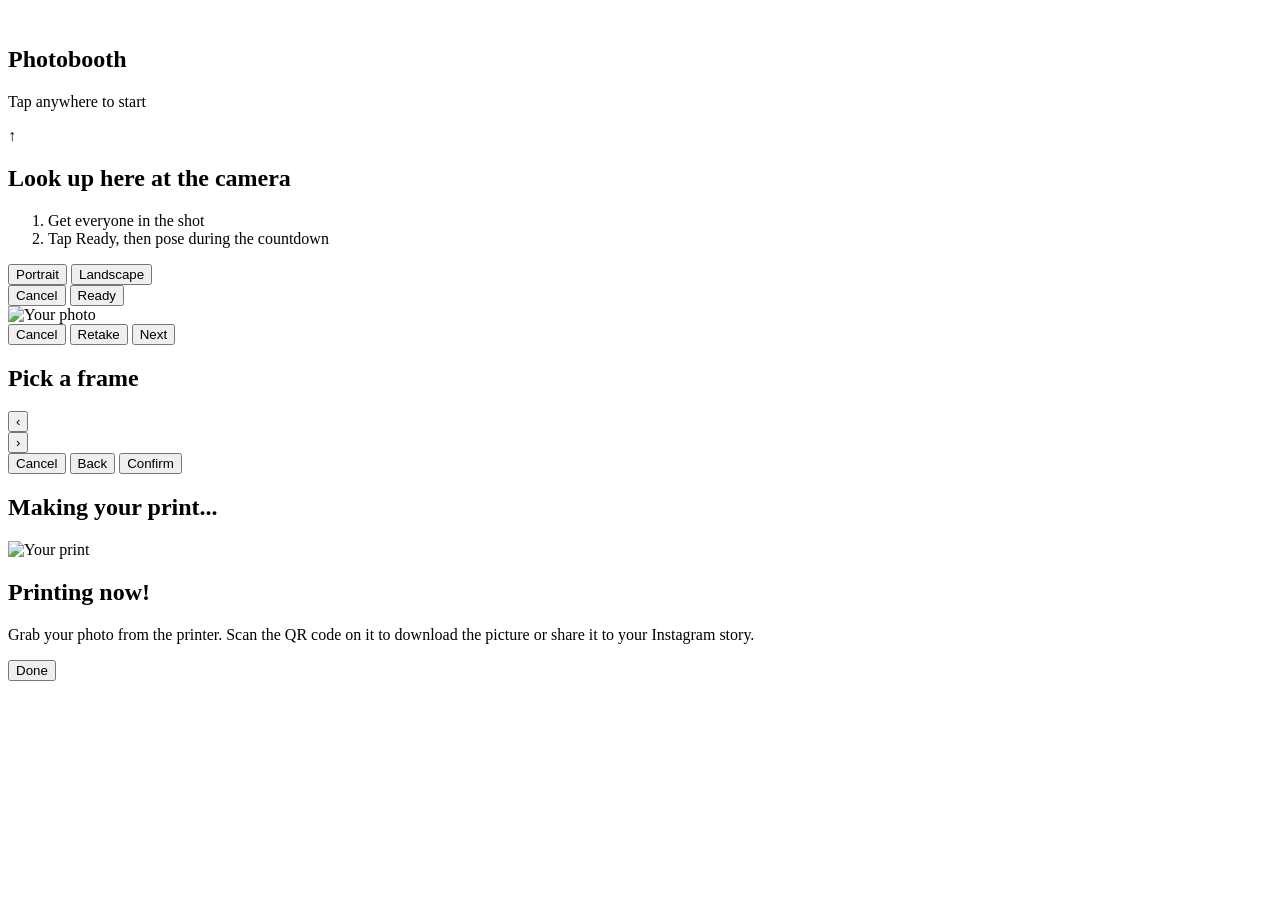
==== booth/static/index.html @ 7ef93542 "Warn before the idle timeout sends the guest back to the start Guests looking at their photo were dr" ====
<!doctype html>
<html lang="en">
<head>
<meta charset="utf-8">
<meta name="viewport" content="width=device-width, initial-scale=1, user-scalable=no">
<title>Photobooth</title>
<link rel="stylesheet" href="/static/style.css">
</head>
<body>
<img id="live" alt="">
<div id="guide"></div>

<section id="start" class="screen active">
  <h1 id="title">Photobooth</h1>
  <p class="pulse">Tap anywhere to start</p>
</section>

<section id="instructions" class="screen">
  <div id="arrow" class="arrow">&#8593;</div>
  <h2>Look up here at the camera</h2>
  <ol>
    <li>Get everyone in the shot</li>
    <li>Tap Ready, then pose during the countdown</li>
  </ol>
  <div id="orient" class="orient">
    <button data-o="portrait"><span class="shape tall"></span>Portrait</button>
    <button data-o="landscape"><span class="shape wide"></span>Landscape</button>
  </div>
  <div class="actions">
    <button class="secondary big cancel">Cancel</button>
    <button id="ready" class="primary big">Ready</button>
  </div>
</section>

<section id="countdown" class="screen">
  <div id="count"></div>
  <div id="flash"></div>
</section>

<section id="review" class="screen">
  <div id="shot-wrap"><img id="shot" alt="Your photo"></div>
  <div class="actions">
    <button class="secondary cancel">Cancel</button>
    <button id="retake" class="secondary">Retake</button>
    <button id="next" class="primary">Next</button>
  </div>
</section>

<section id="frames" class="screen">
  <h2>Pick a frame</h2>
  <div class="carousel">
    <button id="prev-frame" class="nav">&#8249;</button>
    <div id="track-window"><div id="track"></div></div>
    <button id="next-frame" class="nav">&#8250;</button>
  </div>
  <div id="dots"></div>
  <div class="actions">
    <button class="secondary cancel">Cancel</button>
    <button id="frames-back" class="secondary">Back</button>
    <button id="confirm" class="primary">Confirm</button>
  </div>
</section>

<section id="printing" class="screen">
  <div class="spinner"></div>
  <h2>Making your print...</h2>
</section>

<section id="done" class="screen">
  <img id="final" alt="Your print">
  <div class="done-text">
    <h2 id="done-title">Printing now!</h2>
    <p id="done-msg">Grab your photo from the printer. Scan the QR code on it to download the picture or share it to your Instagram story.</p>
    <button id="finish" class="primary">Done</button>
  </div>
</section>

<div id="idle-warn" hidden>
  <h2>Still there?</h2>
  <p>Going back to the start in <span id="idle-left"></span> seconds.</p>
  <p>Tap anywhere to keep going.</p>
</div>

<script src="/static/app.js"></script>
</body>
</html>
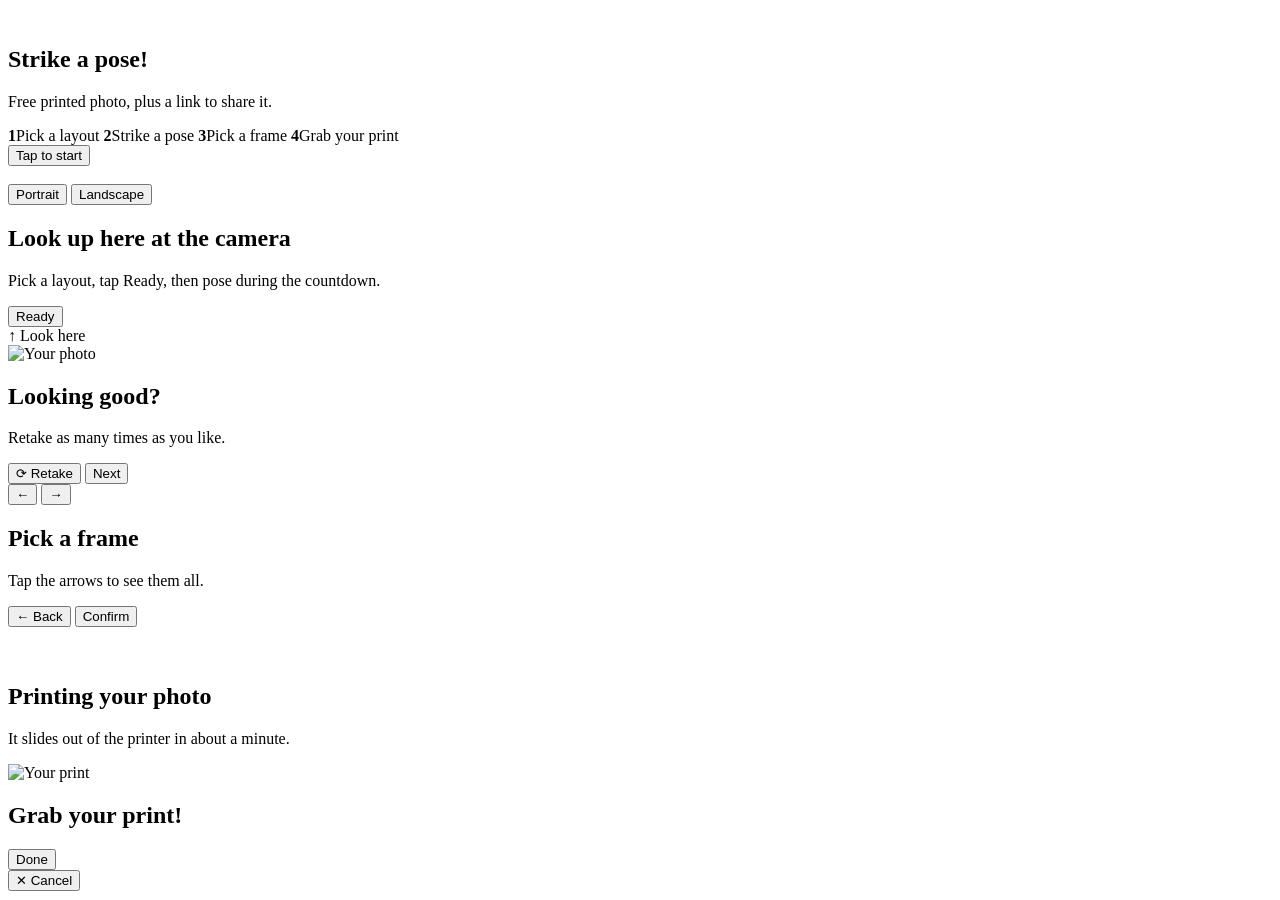
==== commit 157e5646: "Restyle booth, share page and gallery to the Zero Day cyberpunk design with Figma motion" ====
--- a/booth/static/index.html
+++ b/booth/static/index.html
@@ -10,75 +10,91 @@
 <img id="live" alt="">
 <div id="guide"></div>
 
-<section id="start" class="screen active">
-  <h1 id="title">Photobooth</h1>
-  <p class="pulse">Tap anywhere to start</p>
-</section>
+<div id="stage">
+  <section id="start" class="screen">
+    <div id="home-art" class="art"></div>
+    <div id="panel" class="a" style="--x:512px;--y:200px">
+      <h1>Strike a pose!</h1>
+      <p>Free printed photo, plus a link to share it.</p>
+      <div id="steps">
+        <span class="step"><b>1</b>Pick a layout</span>
+        <span class="step"><b>2</b>Strike a pose</span>
+        <span class="step"><b>3</b>Pick a frame</span>
+        <span class="step"><b>4</b>Grab your print</span>
+      </div>
+    </div>
+    <div id="badge" class="badge"></div>
+    <button id="go" class="pill primary a" style="--x:512px;--y:536px">Tap to start</button>
+  </section>
 
-<section id="instructions" class="screen">
-  <div id="arrow" class="arrow">&#8593;</div>
-  <h2>Look up here at the camera</h2>
-  <ol>
-    <li>Get everyone in the shot</li>
-    <li>Tap Ready, then pose during the countdown</li>
-  </ol>
-  <div id="orient" class="orient">
-    <button data-o="portrait"><span class="shape tall"></span>Portrait</button>
-    <button data-o="landscape"><span class="shape wide"></span>Landscape</button>
+  <section id="instructions" class="screen bg">
+    <div class="art">
+      <img id="arrow" class="a" src="/static/img/arrow.svg" alt="" style="--y:52px">
+      <div id="orient">
+        <button class="opt a" data-o="portrait" style="--x:422px;--y:330px"><i class="tall"></i>Portrait</button>
+        <button class="opt a" data-o="landscape" style="--x:602px;--y:330px"><i class="wide"></i>Landscape</button>
+      </div>
+    </div>
+    <div class="cap a" style="--y:136px"><h2>Look up here at the camera</h2><p>Pick a layout, tap Ready, then pose during the countdown.</p></div>
+    <button id="ready" class="pill primary a" style="--x:512px;--y:528px">Ready</button>
+  </section>
+
+  <section id="countdown" class="screen">
+    <div id="chip" class="a" style="--x:512px;--y:34px">&#8593; Look here</div>
+    <div id="ring" class="a" style="--x:512px;--y:300px"></div>
+    <div id="count-old" class="num a" style="--x:512px;--y:300px"></div>
+    <div id="count" class="num a" style="--x:512px;--y:300px"></div>
+  </section>
+
+  <section id="review" class="screen bg">
+    <div class="art"><div id="shot-wrap" class="a" style="--x:512px;--y:326px"><img id="shot" alt="Your photo"></div></div>
+    <div class="cap a" style="--y:92px"><h2>Looking good?</h2><p>Retake as many times as you like.</p></div>
+    <button id="retake" class="pill secondary a" style="--x:380px;--y:528px">&#10227; Retake</button>
+    <button id="next" class="pill primary a" style="--x:650px;--y:528px">Next</button>
+  </section>
+
+  <section id="frames" class="screen bg">
+    <div class="art"><div id="track"></div></div>
+    <button id="prev-frame" class="circle a" style="--y:326px">&#8592;</button>
+    <button id="next-frame" class="circle a" style="--y:326px">&#8594;</button>
+    <div class="cap a" style="--y:92px"><h2>Pick a frame</h2><p>Tap the arrows to see them all.</p></div>
+    <button id="frames-back" class="pill secondary a" style="--x:380px;--y:528px">&#8592; Back</button>
+    <button id="confirm" class="pill primary a" style="--x:650px;--y:528px">Confirm</button>
+  </section>
+
+  <section id="printing" class="screen bg">
+    <div class="art">
+      <div id="slot"><img id="paper" class="a" alt=""></div>
+      <img id="printer" class="a" src="/static/img/printer.svg" alt="" style="--x:512px;--y:420px">
+    </div>
+    <div class="cap a" style="--y:92px"><h2>Printing your photo</h2><p>It slides out of the printer in about a minute.</p></div>
+    <div id="pdots"><i class="a" style="--x:492px"></i><i class="a" style="--x:512px"></i><i class="a" style="--x:532px"></i></div>
+  </section>
+
+  <section id="done" class="screen bg">
+    <div class="art">
+      <div id="final-wrap" class="a" style="--x:512px;--y:326px"><img id="final" alt="Your print"><img id="check" class="a" src="/static/img/check.svg" alt=""></div>
+    </div>
+    <div class="cap a" style="--y:92px"><h2 id="done-title">Grab your print!</h2><p id="done-msg"></p></div>
+    <button id="finish" class="pill primary a" style="--x:512px;--y:528px">Done</button>
+  </section>
+
+  <div id="chrome">
+    <div id="progress" class="a" style="--x:117px;--y:40px"><i></i><i></i><i></i><i></i></div>
+    <button class="cancel a" style="--y:40px">&#10005; Cancel</button>
   </div>
-  <div class="actions">
-    <button class="secondary big cancel">Cancel</button>
-    <button id="ready" class="primary big">Ready</button>
+
+  <div id="flash"></div>
+
+  <div id="idle-warn" hidden>
+    <h2 class="a" style="--x:512px;--y:180px">Still there?</h2>
+    <div id="idle-ring" class="a" style="--x:512px;--y:320px">
+      <svg viewBox="0 0 132 132"><circle cx="66" cy="66" r="58" fill="none" stroke="#2A2440" stroke-width="10"/><circle id="idle-arc" cx="66" cy="66" r="58" fill="none" stroke="#FF2EE6" stroke-width="10" stroke-linecap="round" transform="rotate(-90 66 66)" stroke-dasharray="364.4" stroke-dashoffset="0"/></svg>
+      <span id="idle-num"></span>
+    </div>
+    <p class="big a" style="--x:512px;--y:430px">Going back to the start in <span id="idle-left"></span> seconds.</p>
+    <p class="a" style="--x:512px;--y:474px">Tap anywhere to keep going.</p>
   </div>
-</section>
-
-<section id="countdown" class="screen">
-  <div id="count"></div>
-  <div id="flash"></div>
-</section>
-
-<section id="review" class="screen">
-  <div id="shot-wrap"><img id="shot" alt="Your photo"></div>
-  <div class="actions">
-    <button class="secondary cancel">Cancel</button>
-    <button id="retake" class="secondary">Retake</button>
-    <button id="next" class="primary">Next</button>
-  </div>
-</section>
-
-<section id="frames" class="screen">
-  <h2>Pick a frame</h2>
-  <div class="carousel">
-    <button id="prev-frame" class="nav">&#8249;</button>
-    <div id="track-window"><div id="track"></div></div>
-    <button id="next-frame" class="nav">&#8250;</button>
-  </div>
-  <div id="dots"></div>
-  <div class="actions">
-    <button class="secondary cancel">Cancel</button>
-    <button id="frames-back" class="secondary">Back</button>
-    <button id="confirm" class="primary">Confirm</button>
-  </div>
-</section>
-
-<section id="printing" class="screen">
-  <div class="spinner"></div>
-  <h2>Making your print...</h2>
-</section>
-
-<section id="done" class="screen">
-  <img id="final" alt="Your print">
-  <div class="done-text">
-    <h2 id="done-title">Printing now!</h2>
-    <p id="done-msg">Grab your photo from the printer. Scan the QR code on it to download the picture or share it to your Instagram story.</p>
-    <button id="finish" class="primary">Done</button>
-  </div>
-</section>
-
-<div id="idle-warn" hidden>
-  <h2>Still there?</h2>
-  <p>Going back to the start in <span id="idle-left"></span> seconds.</p>
-  <p>Tap anywhere to keep going.</p>
 </div>
 
 <script src="/static/app.js"></script>
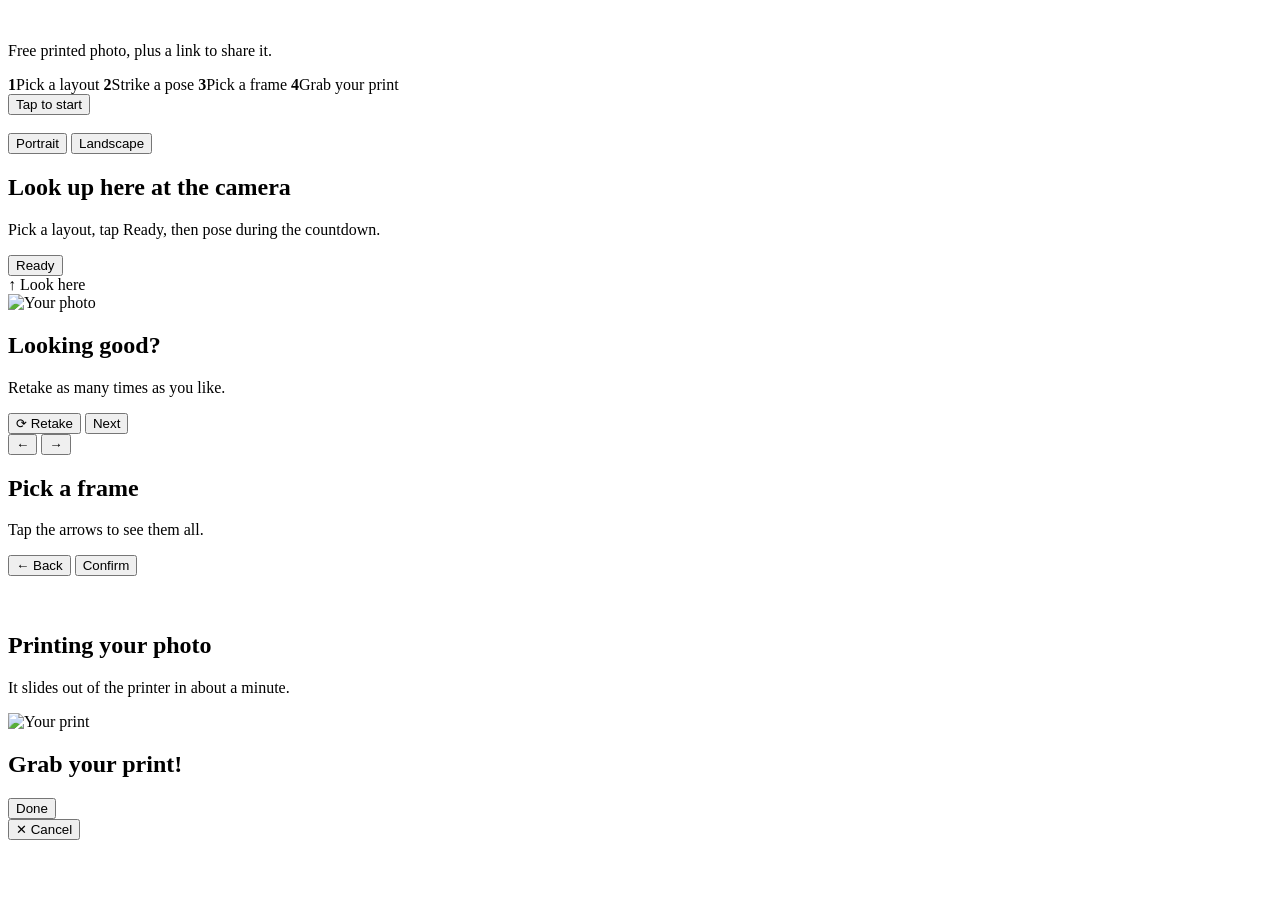
==== commit 07c6094a: "Home screen: drawn title on top, instructions panel underneath, no app badge" ====
--- a/booth/static/index.html
+++ b/booth/static/index.html
@@ -13,8 +13,7 @@
 <div id="stage">
   <section id="start" class="screen">
     <div id="home-art" class="art"></div>
-    <div id="panel" class="a" style="--x:512px;--y:200px">
-      <h1>Strike a pose!</h1>
+    <div id="panel" class="a" style="--x:512px;--y:400px">
       <p>Free printed photo, plus a link to share it.</p>
       <div id="steps">
         <span class="step"><b>1</b>Pick a layout</span>
@@ -23,7 +22,6 @@
         <span class="step"><b>4</b>Grab your print</span>
       </div>
     </div>
-    <div id="badge" class="badge"></div>
     <button id="go" class="pill primary a" style="--x:512px;--y:536px">Tap to start</button>
   </section>
 
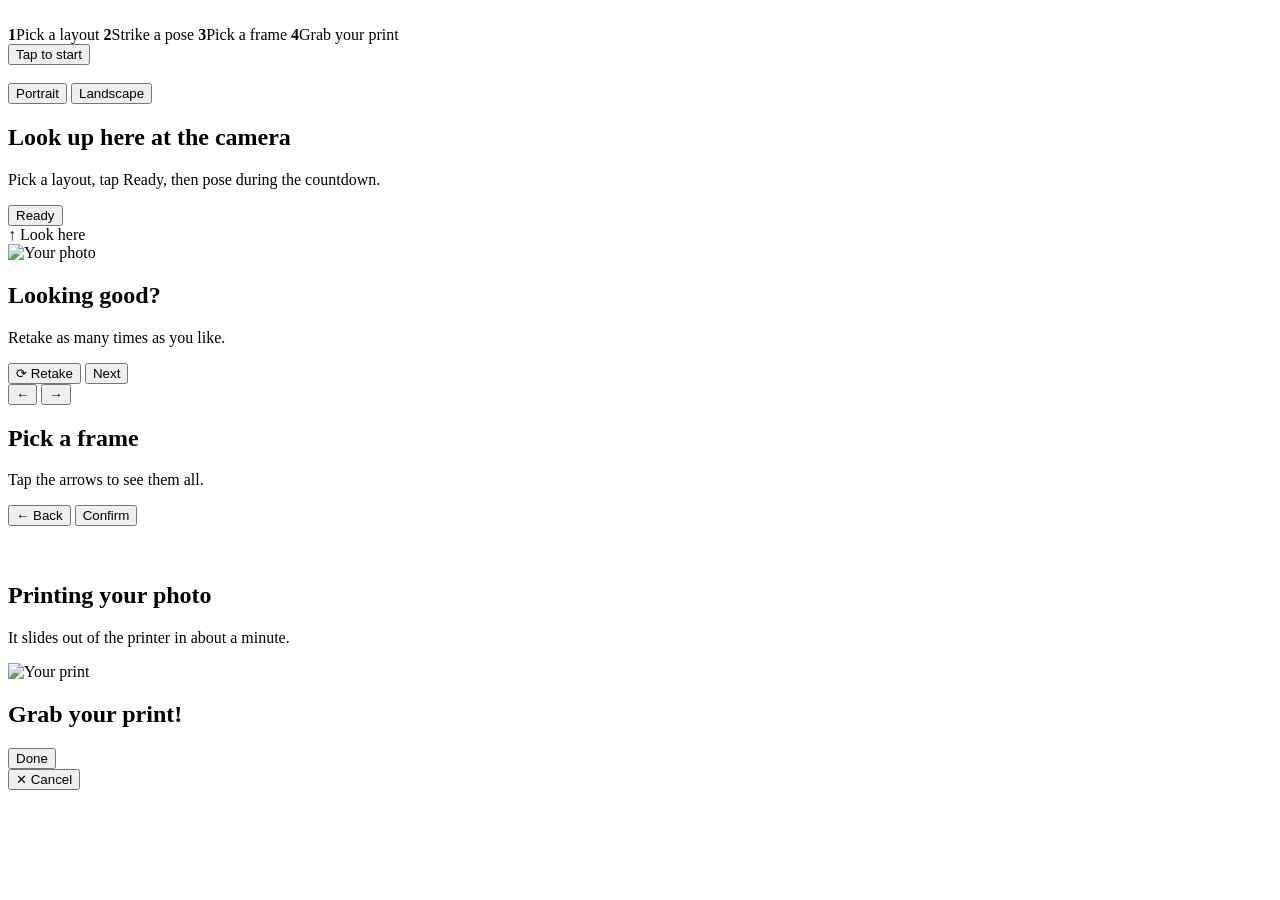
==== commit 832e4fc9: "Home screen: steps only in the instructions panel" ====
--- a/booth/static/index.html
+++ b/booth/static/index.html
@@ -13,8 +13,7 @@
 <div id="stage">
   <section id="start" class="screen">
     <div id="home-art" class="art"></div>
-    <div id="panel" class="a" style="--x:512px;--y:400px">
-      <p>Free printed photo, plus a link to share it.</p>
+    <div id="panel" class="a" style="--x:512px;--y:426px">
       <div id="steps">
         <span class="step"><b>1</b>Pick a layout</span>
         <span class="step"><b>2</b>Strike a pose</span>
